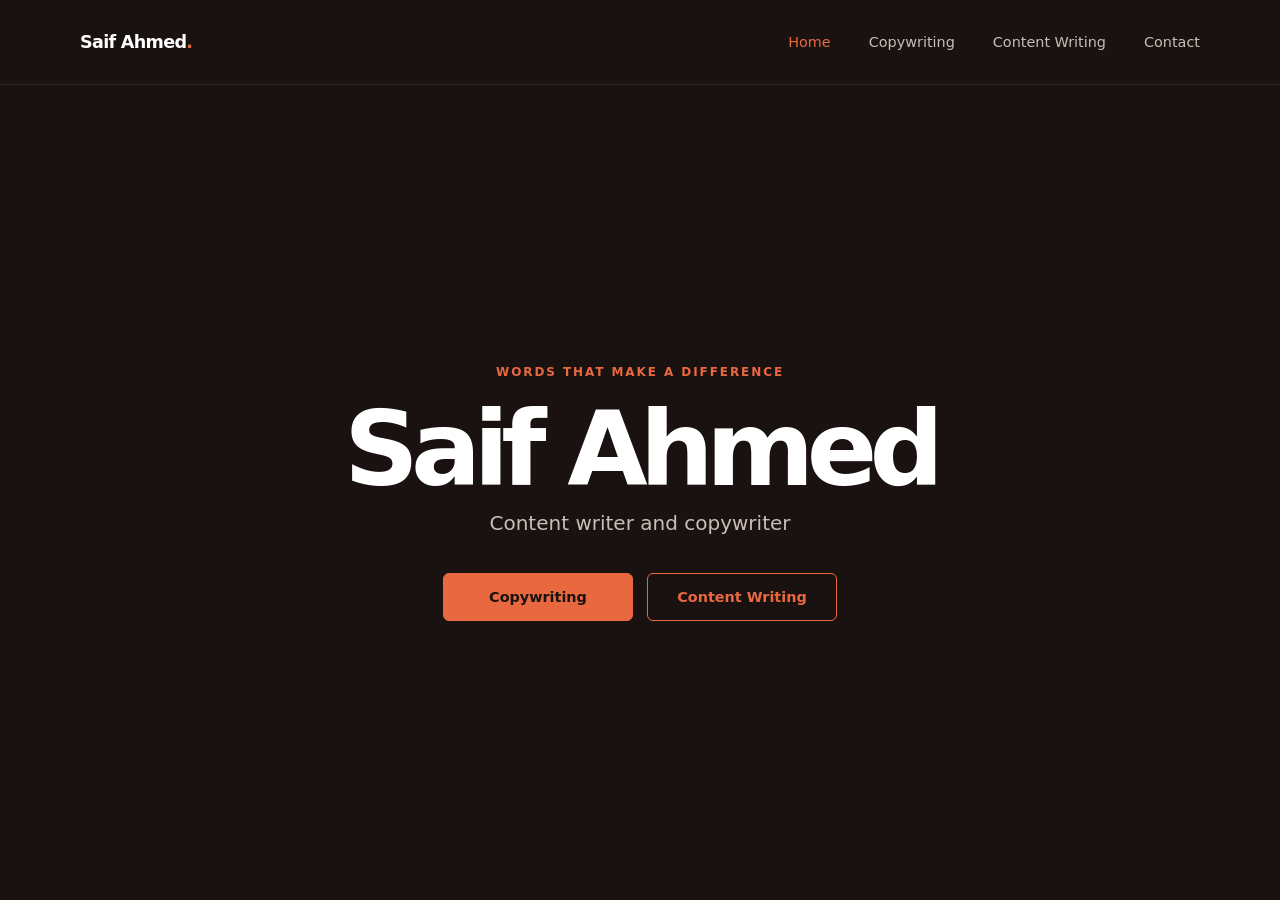
==== index.html @ c417ecdf "first version" ====
<!doctype html>
<html lang="en">
<head>
  <meta charset="utf-8">
  <meta name="viewport" content="width=device-width, initial-scale=1">
  <meta name="theme-color" content="#1A1210">
  <title>Saif Ahmed | Writer</title>
  <link rel="stylesheet" href="style.css">
</head>
<body>
  <header class="site-header">
    <nav class="site-nav" aria-label="Main navigation">
      <a class="brand" href="index.html">Saif Ahmed<span>.</span></a>
      <div class="nav-links">
        <a href="index.html" aria-current="page">Home</a>
        <a href="copywriting.html">Copywriting</a>
        <a href="content-writing.html">Content Writing</a>
        <a href="contact.html">Contact</a>
      </div>
    </nav>
  </header>
  <main class="home-main">
    <section class="hero" aria-labelledby="home-title">
      <p class="eyebrow">Words that make a difference</p>
      <h1 id="home-title">Saif Ahmed</h1>
      <p class="hero-description">Content writer and copywriter</p>
      <div class="hero-actions">
        <a class="button button-primary" href="copywriting.html">Copywriting</a>
        <a class="button button-outline" href="content-writing.html">Content Writing</a>
      </div>
    </section>
  </main>
</body>
</html>
---- style.css ----
:root {
  color-scheme: dark;
  --page: #1A1210;
  --card: #2A2422;
  --accent: #E8683F;
  --text: #FFFFFF;
  --muted: #C9BDB7;
  --content-width: 1120px;
}

* {
  box-sizing: border-box;
}

html {
  min-width: 320px;
  background: var(--page);
}

body {
  min-height: 100vh;
  margin: 0;
  background: var(--page);
  color: var(--text);
  font-family: Inter, ui-sans-serif, system-ui, -apple-system, BlinkMacSystemFont, "Segoe UI", sans-serif;
  -webkit-font-smoothing: antialiased;
}

a {
  color: inherit;
}

.site-header {
  border-bottom: 1px solid rgba(255, 255, 255, 0.08);
}

.site-nav {
  width: min(var(--content-width), calc(100% - 48px));
  min-height: 84px;
  margin: 0 auto;
  display: flex;
  align-items: center;
  justify-content: space-between;
  gap: 32px;
}

.brand {
  flex-shrink: 0;
  color: var(--text);
  font-size: 1.1rem;
  font-weight: 750;
  letter-spacing: -0.04em;
  text-decoration: none;
}

.brand span {
  color: var(--accent);
}

.nav-links {
  display: flex;
  align-items: center;
  gap: clamp(18px, 3vw, 38px);
}

.nav-links a {
  color: var(--muted);
  font-size: 0.9rem;
  text-decoration: none;
  transition: color 160ms ease;
}

.nav-links a:hover,
.nav-links a[aria-current="page"] {
  color: var(--accent);
}

.home-main {
  min-height: calc(100vh - 85px);
  display: grid;
  place-items: center;
  padding: 80px 24px;
}

.hero {
  width: min(720px, 100%);
  text-align: center;
}

.eyebrow,
.card-label {
  margin: 0;
  color: var(--accent);
  font-size: 0.75rem;
  font-weight: 700;
  letter-spacing: 0.16em;
  text-transform: uppercase;
}

.hero h1 {
  margin: 18px 0 10px;
  font-size: clamp(3.5rem, 10vw, 6.5rem);
  font-weight: 750;
  letter-spacing: -0.075em;
  line-height: 1;
}

.hero-description {
  margin: 0;
  color: var(--muted);
  font-size: clamp(1.05rem, 2.5vw, 1.25rem);
}

.hero-actions {
  display: flex;
  justify-content: center;
  gap: 14px;
  margin-top: 38px;
}

.button {
  display: inline-flex;
  min-height: 48px;
  align-items: center;
  justify-content: center;
  border: 1px solid var(--accent);
  border-radius: 6px;
  background: var(--accent);
  color: var(--page);
  cursor: pointer;
  font: inherit;
  font-size: 0.9rem;
  font-weight: 700;
  text-decoration: none;
  transition: background-color 160ms ease, color 160ms ease, transform 160ms ease;
}

.button:hover {
  transform: translateY(-2px);
}

.button-primary,
.button-outline {
  width: 190px;
  padding: 0 20px;
}

.button-outline {
  background: transparent;
  color: var(--accent);
}

.button-primary:hover,
.button-small:hover {
  background: #f27b54;
}

.button-outline:hover {
  background: var(--accent);
  color: var(--page);
}

.portfolio-main {
  width: min(var(--content-width), calc(100% - 48px));
  margin: 0 auto;
  padding: 76px 0 96px;
}

.section-heading {
  margin-bottom: 38px;
}

.section-heading h1,
.contact-main h1 {
  margin: 12px 0 0;
  font-size: clamp(2.5rem, 6vw, 4rem);
  font-weight: 730;
  letter-spacing: -0.06em;
  line-height: 1.08;
}

.card-grid {
  display: grid;
  grid-template-columns: repeat(4, minmax(0, 1fr));
  gap: 18px;
}

.card-grid-three {
  grid-template-columns: repeat(3, minmax(0, 1fr));
}

.work-card {
  min-height: 245px;
  display: flex;
  flex-direction: column;
  align-items: flex-start;
  padding: 24px;
  border: 1px solid rgba(255, 255, 255, 0.04);
  border-radius: 9px;
  background: var(--card);
}

.card-label {
  font-size: 0.65rem;
  letter-spacing: 0.13em;
}

.work-card h2 {
  margin: 18px 0 10px;
  font-size: 1.15rem;
  font-weight: 650;
  letter-spacing: -0.025em;
}

.card-description {
  margin: 0 0 22px;
  color: var(--muted);
  font-size: 0.88rem;
  line-height: 1.65;
}

.button-small {
  min-height: 38px;
  margin-top: auto;
  padding: 0 19px;
  font-size: 0.82rem;
}

.contact-main {
  width: min(720px, calc(100% - 48px));
  min-height: calc(100vh - 85px);
  margin: 0 auto;
  display: flex;
  flex-direction: column;
  align-items: flex-start;
  justify-content: center;
  padding: 72px 0;
}

.contact-message {
  margin: 24px 0 0;
  color: var(--muted);
  font-size: 1.1rem;
}

.contact-message a {
  color: var(--accent);
  text-decoration-color: rgba(232, 104, 63, 0.45);
  text-underline-offset: 4px;
}

:focus-visible {
  outline: 2px solid var(--text);
  outline-offset: 4px;
}

@media (max-width: 900px) {
  .card-grid {
    grid-template-columns: repeat(2, minmax(0, 1fr));
  }

  .card-grid-three {
    grid-template-columns: repeat(2, minmax(0, 1fr));
  }
}

@media (max-width: 600px) {
  .site-nav {
    width: calc(100% - 36px);
    min-height: 0;
    flex-direction: column;
    align-items: flex-start;
    gap: 18px;
    padding: 20px 0 16px;
  }

  .nav-links {
    width: 100%;
    flex-wrap: wrap;
    gap: 12px 22px;
  }

  .nav-links a {
    font-size: 0.82rem;
  }

  .home-main {
    min-height: calc(100svh - 125px);
    padding: 64px 20px;
  }

  .hero-actions {
    width: min(360px, 100%);
    flex-direction: column;
    margin: 32px auto 0;
  }

  .button-primary,
  .button-outline {
    width: 100%;
  }

  .portfolio-main {
    width: calc(100% - 36px);
    padding: 54px 0 72px;
  }

  .section-heading {
    margin-bottom: 28px;
  }

  .card-grid,
  .card-grid-three {
    grid-template-columns: 1fr;
    gap: 14px;
  }

  .work-card {
    min-height: 220px;
    padding: 22px;
  }

  .contact-main {
    width: calc(100% - 36px);
    min-height: calc(100svh - 125px);
  }
}
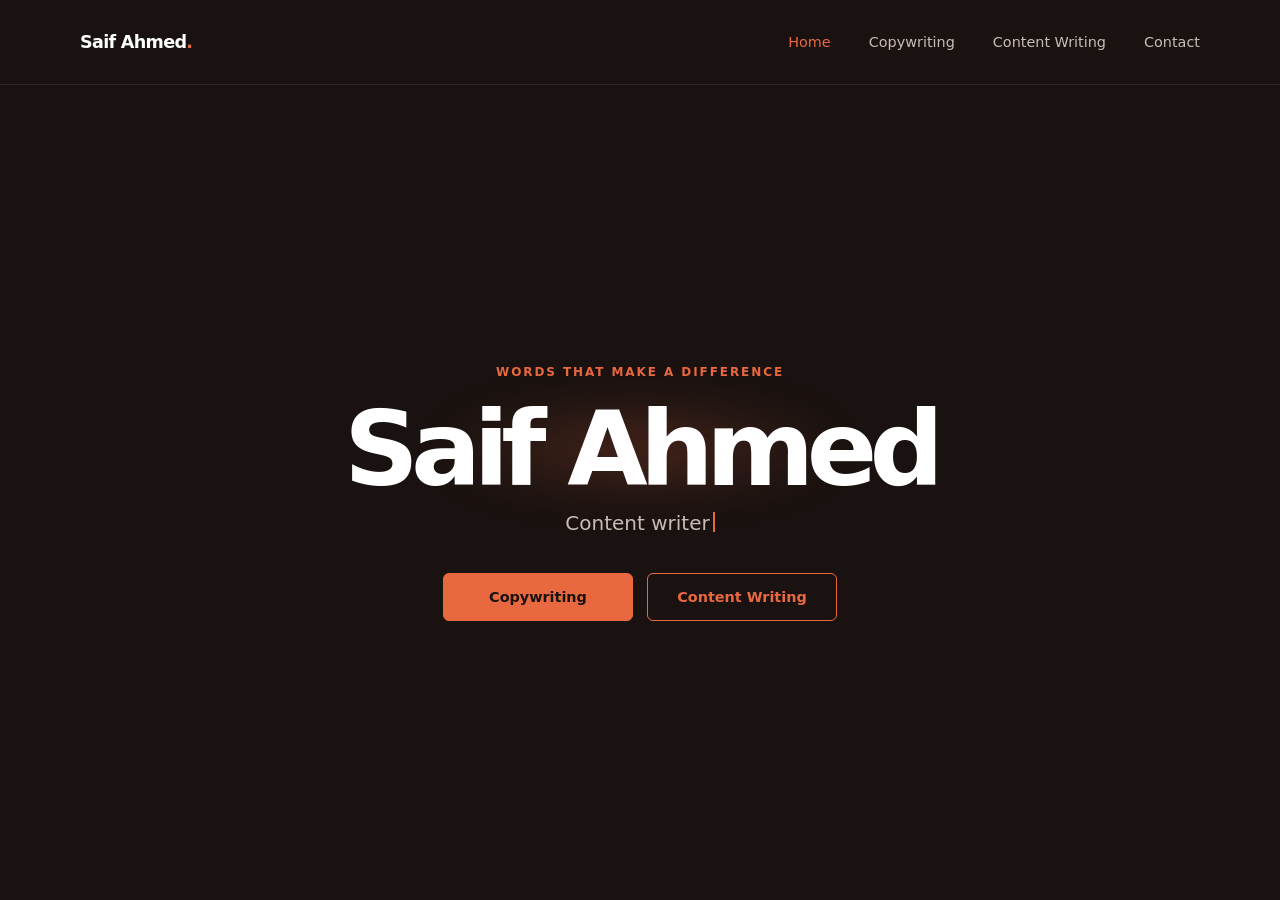
==== commit 12d7572e: "added animations" ====
--- a/index.html
+++ b/index.html
@@ -23,12 +23,13 @@
     <section class="hero" aria-labelledby="home-title">
       <p class="eyebrow">Words that make a difference</p>
       <h1 id="home-title">Saif Ahmed</h1>
-      <p class="hero-description">Content writer and copywriter</p>
+      <p class="hero-description"><span data-typing-text>Content writer and copywriter</span></p>
       <div class="hero-actions">
         <a class="button button-primary" href="copywriting.html">Copywriting</a>
         <a class="button button-outline" href="content-writing.html">Content Writing</a>
       </div>
     </section>
   </main>
+  <script src="script.js"></script>
 </body>
 </html>
--- a/style.css
+++ b/style.css
@@ -98,6 +98,8 @@
 }
 
 .hero h1 {
+  position: relative;
+  isolation: isolate;
   margin: 18px 0 10px;
   font-size: clamp(3.5rem, 10vw, 6.5rem);
   font-weight: 750;
@@ -105,10 +107,51 @@
   line-height: 1;
 }
 
+.hero h1::before {
+  position: absolute;
+  z-index: -1;
+  top: 50%;
+  left: 50%;
+  width: clamp(220px, 50vw, 430px);
+  height: 1.15em;
+  transform: translate(-50%, -50%);
+  border-radius: 50%;
+  background: radial-gradient(ellipse, rgba(232, 104, 63, 0.22) 0%, rgba(232, 104, 63, 0) 70%);
+  content: "";
+  filter: blur(18px);
+  pointer-events: none;
+  animation: glow-drift 9s ease-in-out infinite alternate;
+}
+
 .hero-description {
   margin: 0;
   color: var(--muted);
   font-size: clamp(1.05rem, 2.5vw, 1.25rem);
+}
+
+.hero-description.typing-active::after {
+  display: inline-block;
+  height: 1em;
+  margin-left: 3px;
+  border-right: 2px solid var(--accent);
+  content: "";
+  vertical-align: -0.12em;
+  animation: cursor-blink 800ms steps(2, start) infinite;
+}
+
+@keyframes glow-drift {
+  from {
+    transform: translate(-56%, -50%);
+  }
+  to {
+    transform: translate(-44%, -50%);
+  }
+}
+
+@keyframes cursor-blink {
+  to {
+    visibility: hidden;
+  }
 }
 
 .hero-actions {
@@ -200,6 +243,17 @@
   background: var(--card);
 }
 
+.work-card.reveal-card {
+  opacity: 0;
+  transform: translateY(20px);
+  transition: opacity 600ms ease, transform 600ms ease;
+}
+
+.work-card.reveal-card.is-visible {
+  opacity: 1;
+  transform: translateY(0);
+}
+
 .card-label {
   font-size: 0.65rem;
   letter-spacing: 0.13em;
@@ -325,3 +379,20 @@
     min-height: calc(100svh - 125px);
   }
 }
+
+@media (prefers-reduced-motion: reduce) {
+  .hero h1::before {
+    display: none;
+  }
+
+  .hero-description.typing-active::after {
+    animation: none;
+  }
+
+  .work-card.reveal-card,
+  .work-card.reveal-card.is-visible {
+    opacity: 1;
+    transform: none;
+    transition: none;
+  }
+}
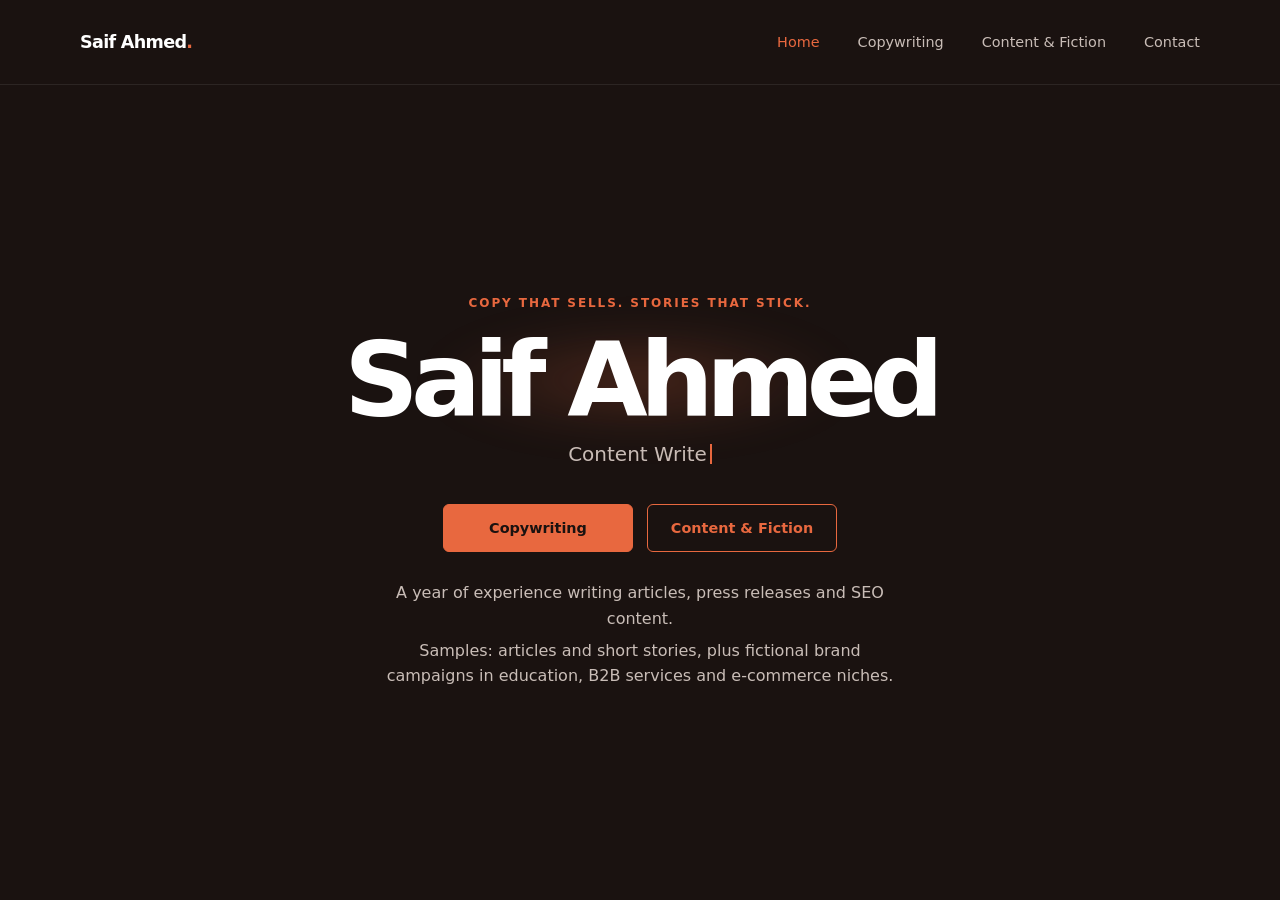
==== commit ff1060b9: "renamed content page and updated labels" ====
--- a/index.html
+++ b/index.html
@@ -14,20 +14,21 @@
       <div class="nav-links">
         <a href="index.html" aria-current="page">Home</a>
         <a href="copywriting.html">Copywriting</a>
-        <a href="content-writing.html">Content Writing</a>
+        <a href="content-writing.html">Content &amp; Fiction</a>
         <a href="contact.html">Contact</a>
       </div>
     </nav>
   </header>
   <main class="home-main">
     <section class="hero" aria-labelledby="home-title">
-      <p class="eyebrow">Words that make a difference</p>
+      <p class="eyebrow">Copy that sells. Stories that stick.</p>
       <h1 id="home-title">Saif Ahmed</h1>
-      <p class="hero-description"><span data-typing-text>Content writer and copywriter</span></p>
+      <p class="hero-description"><span data-typing-text>Content Writer and Copywriter</span></p>
       <div class="hero-actions">
         <a class="button button-primary" href="copywriting.html">Copywriting</a>
-        <a class="button button-outline" href="content-writing.html">Content Writing</a>
+        <a class="button button-outline" href="content-writing.html">Content &amp; Fiction</a>
       </div>
+      <p class="hero-overview"><span>A year of experience writing articles, press releases and SEO content.</span><span>Samples: articles and short stories, plus fictional brand campaigns in education, B2B services and <span class="no-wrap">e-commerce</span> niches.</span></p>
     </section>
   </main>
   <script src="script.js"></script>
--- a/style.css
+++ b/style.css
@@ -159,6 +159,20 @@
   justify-content: center;
   gap: 14px;
   margin-top: 38px;
+}
+
+.hero-overview {
+  display: grid;
+  gap: 6px;
+  max-width: 520px;
+  margin: 28px auto 0;
+  color: var(--muted);
+  font-size: 1rem;
+  line-height: 1.6;
+}
+
+.hero-overview .no-wrap {
+  white-space: nowrap;
 }
 
 .button {
@@ -297,6 +311,26 @@
   font-size: 1.1rem;
 }
 
+.contact-actions {
+  display: flex;
+  align-items: center;
+  flex-wrap: wrap;
+  gap: 12px;
+  margin-top: 20px;
+}
+
+.linkedin-link {
+  display: inline-flex;
+  color: var(--accent);
+  line-height: 0;
+  transition: transform 0.2s ease, filter 0.2s ease;
+}
+
+.linkedin-link:hover {
+  transform: translateY(-2px);
+  filter: brightness(1.12);
+}
+
 .contact-message a {
   color: var(--accent);
   text-decoration-color: rgba(232, 104, 63, 0.45);
